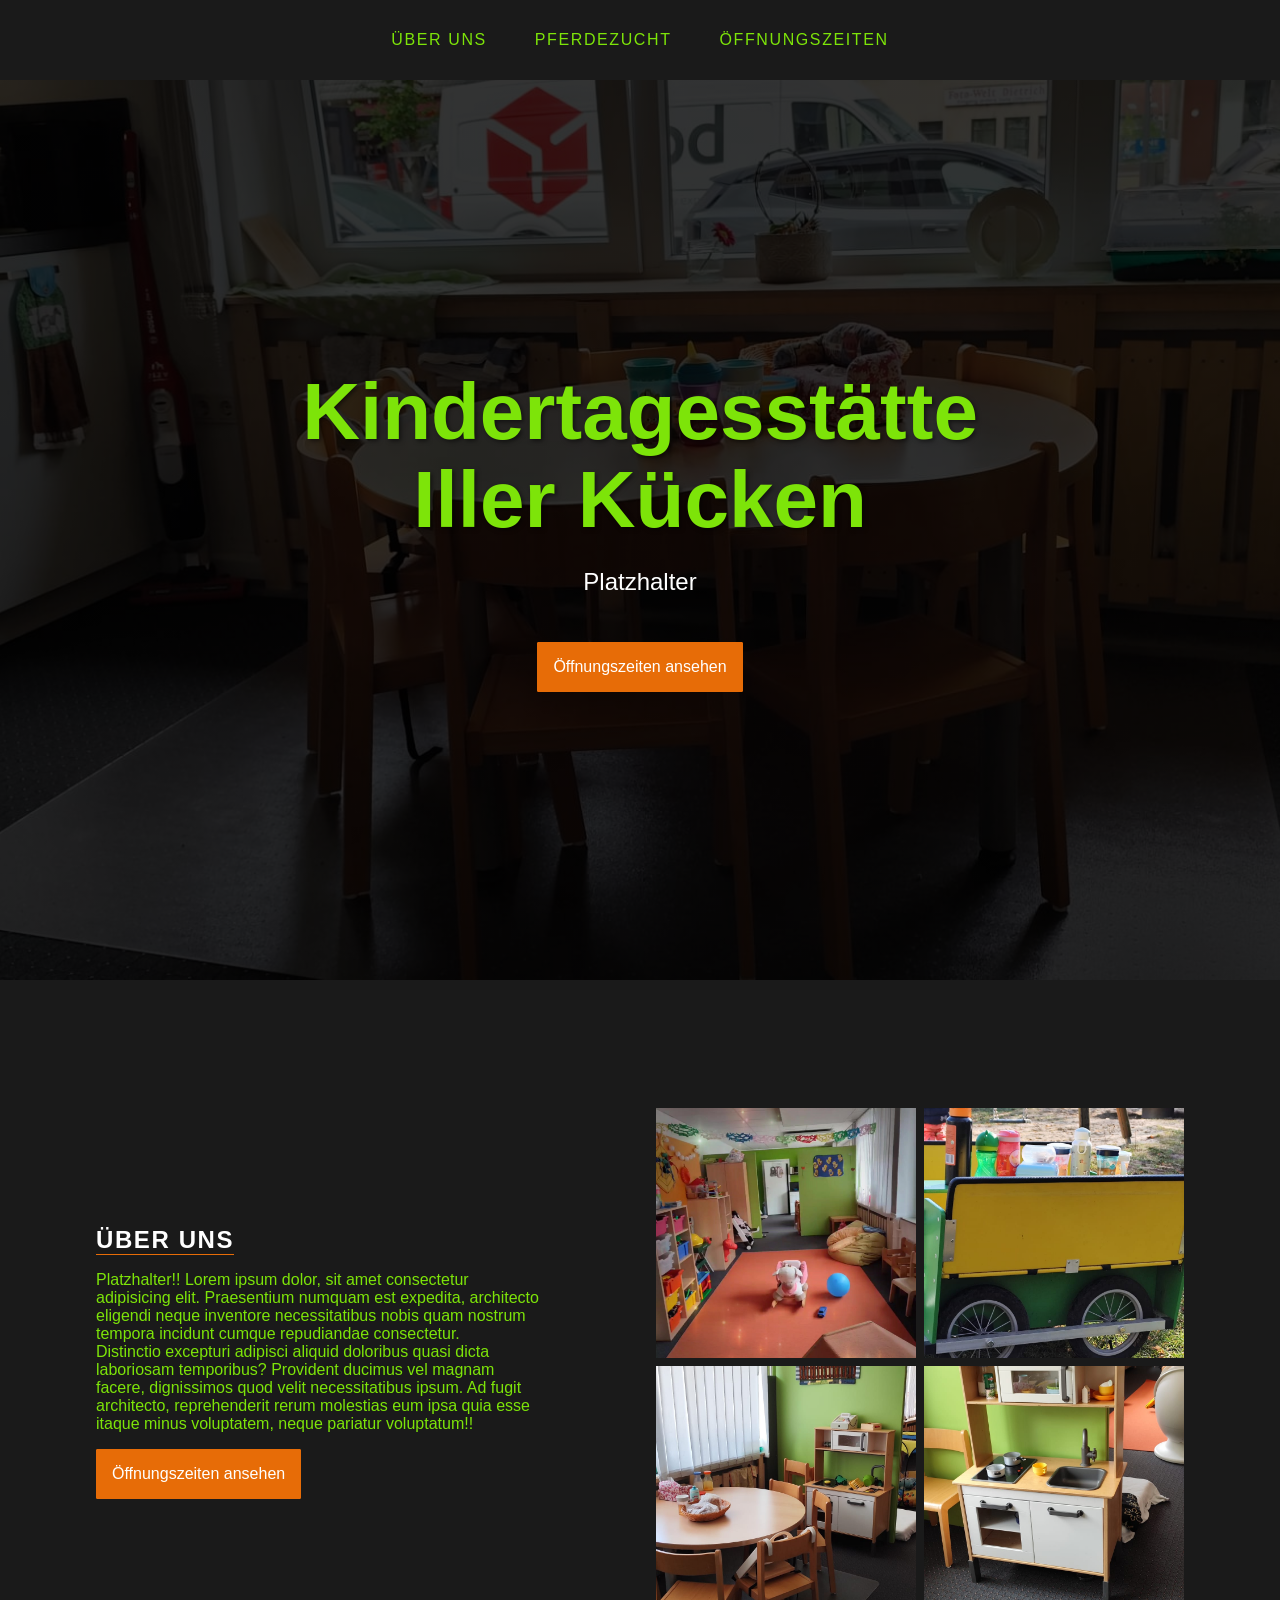
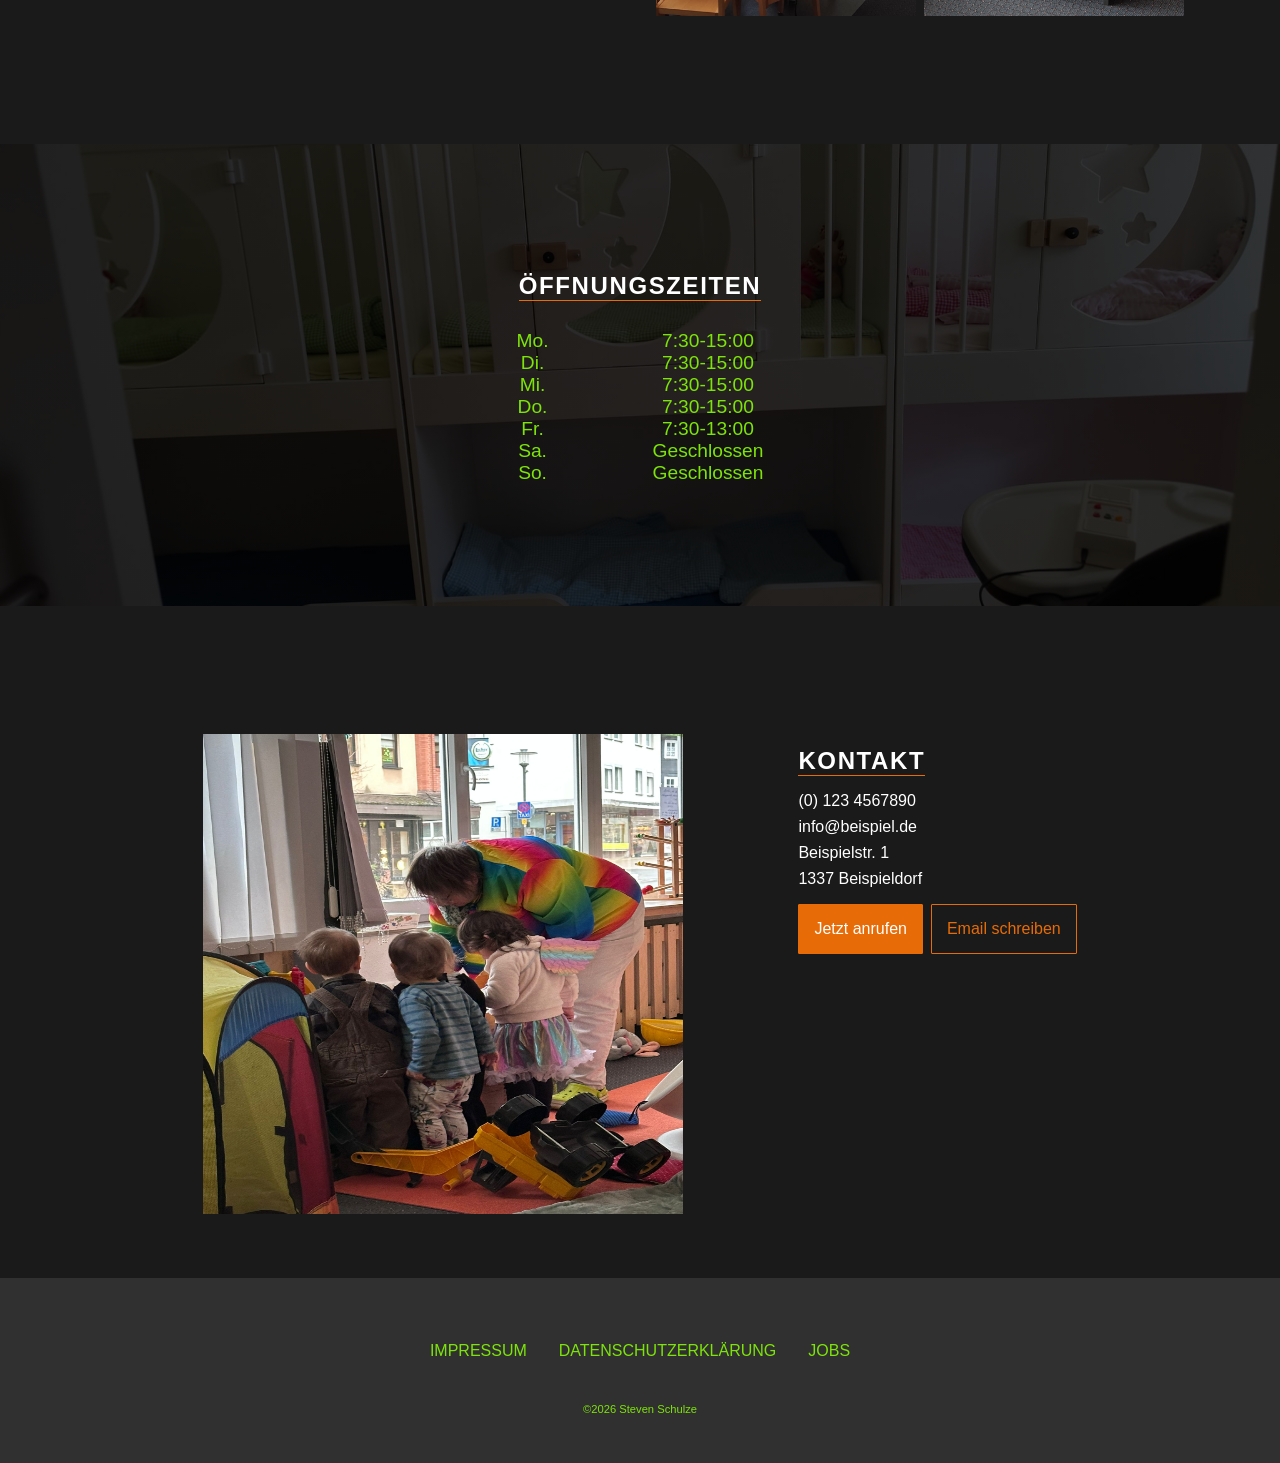
==== Kindertagestätte/index.html @ 0b9735b8 "Changes" ====
<!doctype html>
<html lang="de">
  <head>
    <meta charset="UTF-8" />
    <meta name="viewport" content="width=device-width, initial-scale=1.0" />
    <title>Kindertagestätte-Iller Kücken</title>
    <link rel="stylesheet" href="style.css" />
  </head>
  <body>
    <nav class="navie">
      <a href="#about" class="nav">Über<wbr /> Uns</a>
      <a href="http://www.kaiserhof-connemara.de/" target="_blank" class="nav"
        >Pferde<wbr />zucht</a
      >
      <a href="#info" class="nav">Öffnungs<wbr />zeiten</a>
    </nav>
    <section class="hero">
      <div class="hero-img">
        <h1 class="Title">
          Kindertagesstätte <br />
          Iller Kücken
        </h1>
        <p class="absatz">Platzhalter</p>
        <a href="#" class="button-hero button">Öffnungszeiten ansehen</a>
      </div>
    </section>
    <section id="about" class="about container">
      <div class="about-content">
        <h2 class="header2 head">Über Uns</h2>
        <p class="about-text">
          Platzhalter!! Lorem ipsum dolor, sit amet consectetur adipisicing
          elit. Praesentium numquam est expedita, architecto eligendi neque
          inventore necessitatibus nobis quam nostrum tempora incidunt cumque
          repudiandae consectetur.
          <br />
          Distinctio excepturi adipisci aliquid doloribus quasi dicta laboriosam
          temporibus? Provident ducimus vel magnam facere, dignissimos quod
          velit necessitatibus ipsum. Ad fugit architecto, reprehenderit rerum
          molestias eum ipsa quia esse itaque minus voluptatem, neque pariatur
          voluptatum!!
        </p>
        <a href="#" class="button-hero button">Öffnungszeiten ansehen</a>
      </div>
      <div class="about-images">
        <img src="./Imeges/Eingang.jpg" alt="Eingang" class="grid-bild" />
        <img
          src="./Imeges/Stroll.jpg"
          alt="Spaziergang im Freien"
          class="grid-bild"
        />
        <img src="./Imeges/Eatroom.jpg" alt="Kind Spielt" class="grid-bild" />
        <img
          src="./Imeges/PlayKitchen.jpg"
          alt="Spielküche"
          class="grid-bild"
        />
      </div>
    </section>
    <section id="info" class="info">
      <div class="info-content">
        <h2 class="header head">Öffnungszeiten</h2>
        <div class="wrapper">
          <div class="tage">
            <p>Mo.</p>
            <p>Di.</p>
            <p>Mi.</p>
            <p>Do.</p>
            <p>Fr.</p>
            <p>Sa.</p>
            <p>So.</p>
          </div>
          <div class="time">
            <p>7:30-15:00</p>
            <p>7:30-15:00</p>
            <p>7:30-15:00</p>
            <p>7:30-15:00</p>
            <p>7:30-13:00</p>
            <p>Geschlossen</p>
            <p>Geschlossen</p>
          </div>
        </div>
      </div>
    </section>
    <section id="kontakt-section">
      <div class="contact-content">
        <img src="./Imeges/Childs.jpg" alt="" class="party-people" />
        <div class="contact-text">
          <h2 class="header3 head">Kontakt</h2>

          <p class="kontakt-daten">(0) 123 4567890</p>
          <p class="kontakt-daten">info@beispiel.de</p>
          <p class="kontakt-daten">Beispielstr. 1</p>
          <p class="kontakt-daten">1337 Beispieldorf</p>

          <div class="button-container">
            <a class="button" id="kontakt" href="tel:0123 4567890"
              >Jetzt anrufen</a
            >
            <a class="button" id="mail" href="mailto: st.schulze89@gmail.com"
              >Email schreiben</a
            >
          </div>
        </div>
      </div>
    </section>
    <footer class="navie" id="footer-section">
      <div class="footer-container">
        <a href="#" class="footer-nav">impressum</a
        ><a href="#" class="footer-nav">Datenschutzerklärung</a
        ><a href="#" class="footer-nav">jobs</a>
      </div>
      <p class="copy">&copy;2026 Steven Schulze</p>
    </footer>
  </body>
</html>
---- Kindertagestätte/style.css ----
* {
  margin: 0;
  padding: 0;
}

html {
  scroll-behavior: smooth;
}
body {
  background-color: #1a1a1a;
  color: #ffffff;
  font-family: "Inter", sans-serif;

  --primery-color: #e76c07;
  --primery-text-color: #7de409;
}
/* Navigationleiste*/
.navie {
  background-color: #1a1a1a;
  height: 5rem;
  display: flex;
  justify-content: center;
  flex-direction: row;
  text-align: center;
  align-items: center;
  gap: 3rem;
  position: static;
  top: 0;
}

.nav {
  color: var(--primery-text-color);
  text-decoration: none;
  text-transform: uppercase;
  font-size: 2rem;
  letter-spacing: 0.1rem;
}

.nav:hover {
  color: var(--primery-color);
  transition: 0.5s;
}
/* Hero sektion*/
.hero {
  background-size: cover;
  background-position: center;
  min-height: 100vh;
  background-image:
    linear-gradient(rgba(0, 0, 0, 0.8), rgba(0, 0, 0, 0.8)),
    url("./Imeges/Background-hero.jpg");
  display: flex;
  flex-direction: row;
  align-items: center;
  justify-content: center;
  justify-items: center;
}
/* Hintergrund bild*/
.hero-img {
  padding: 2px;
  display: flex;
  flex-direction: column;
  justify-content: center;
  align-items: center;
  justify-items: center;
}

/* Überschrift*/
.Title {
  font-size: 6rem;
  text-shadow: 2px 2px 4px rgba(0, 0, 0, 0.5);
  display: flex;
  color: var(--primery-text-color);
  flex-direction: row;
  justify-content: center;
  align-items: center;
  text-align: center;
  line-height: 1rem;
  font-family: "Lobster", sans-serif;
  margin-bottom: 1.5rem;
}
/* Absatz hero-section*/
.absatz {
  display: flex;
  flex-direction: row;
  justify-content: center;
  align-items: center;
  font-size: 2rem;
  margin: 0 0 40px 0;
}
/* Link- Button-hero section*/
.button-hero {
  display: none;
  font-size: 20px;
  color: var(--primery-text-color);
  display: flex;
  flex-direction: row;
  justify-content: center;
  align-items: center;
  border-radius: 5px;
  padding: 10px;
  background-color: var(--primery-color);
  text-decoration: none;
  border: 1px solid var(--primery-color);
  transition: 0.5s;
}

.button-hero:hover {
  background-color: transparent;
  color: var(--primery-color);
}

/*about-Überschrift*/
.head {
  border-bottom: 1px solid var(--primery-color);
  text-transform: uppercase;
  margin: 2rem 0 1rem 0;
  position: relative;
  letter-spacing: 0.1rem;
  width: fit-content;
}

.about-text {
  color: var(--primery-text-color);
  font-size: 0.9rem;
}

/* about-button*/
.button {
  font-size: 16px;
  color: var(--primery-text-color);
  display: flex;
  flex-direction: row;
  align-items: center;
  width: max-content;
  border-radius: 5px;
  padding: 10px;
  background-color: var(--primery-color);
  text-decoration: none;
  border: 1px solid var(--primery-color);
  transition: 0.5s;
  margin: 1rem 0 0 0;
}

#about {
  max-width: 85%;
  margin: 0 auto;
}

.button-about:hover {
  background-color: transparent;
  color: var(--primery-color);
}

.about {
  display: grid;
  gap: 2rem;
  max-width: 85%;
  align-items: center;
}
.about-images {
  display: grid;
  grid-template-columns: 2fr 2fr;

  width: 250px;
  gap: 0.5rem;
  margin-top: 2rem;
}

.grid-bild {
  width: 250px;
  height: 250px;
  object-fit: cover;
}

/* Öffnungzeiten section */
#info {
  height: 30vh;
  background:
    linear-gradient(rgba(0, 0, 0, 0.8), rgba(0, 0, 0, 0.8)),
    url("./Imeges/Sleeproom.jpg");
  background-size: cover;
  background-position: center;
  background-repeat: no-repeat;
  margin: 8rem 0;
  padding: 6rem 0;
  width: 100%;
}
/* Öffnungszeiten-Inhalt */
.info-content {
  display: flex;
  flex-direction: column;
  text-align: center;
  justify-content: center;
  align-items: center;
  width: 100%;
  gap: 2rem;
}

.header {
  font-size: 2rem;
}

.tage {
  justify-content: center;
  align-items: center;
  color: var(--primery-text-color);
}
.time {
  color: var(--primery-text-color);
}
.wrapper {
  display: flex;
  justify-content: center;
  gap: 12rem;
}

.infos {
  display: flex;
  flex-direction: column;
  align-items: center;
  justify-content: center;
}

#kontakt-section {
  width: 100%;
}

.party-people {
  margin-bottom: 2rem;
}

.contact-content {
  display: flex;
  flex-direction: row;
  justify-content: space-evenly;
  width: 100%;
}

.contact-text {
  display: flex;
  flex-direction: column;
  align-items: flex-start;
}

.kontakt-daten {
  display: flex;
  flex-direction: column;
  align-items: center;
  text-align: center;
  margin-top: 0.5rem;
}

.head.contact {
  font-size: 2rem;
  margin: 0;
}

.button-container {
  display: flex;
  width: fit-content;
  flex-direction: row;
  background-color: #1a1a1a;
  align-items: center;
  margin: 0;
}

#kontakt:hover {
  color: var(--primery-color);
  background-color: transparent;
}

#mail {
  background-color: transparent;
  color: var(--primery-color);
  transition: 0.5s;
}

#mail:hover {
  background-color: var(--primery-color);
  color: white;
}

.party-people {
  max-height: 30%;
}

#footer-section {
  display: flex;
  flex-direction: row;
  justify-content: center;
  align-items: center;
  background-color: #303030;
  margin: 2rem 0 0 0;
  padding: 2rem 0 2rem 0;
  width: 100%;
  height: fit-content;
  font-size: 3rem;
}

.footer-nav {
  display: flex;
  flex-direction: column;
  align-items: center;
  justify-content: center;
  font-size: 4rem;
  text-decoration: none;
  text-transform: uppercase;
  color: var(--primery-text-color);
}

.footer-nav:hover {
  color: var(--primery-color);
}

.copy {
  display: flex;
  flex-direction: column;
  color: var(--primery-text-color);
}

/*Media-Queries*/
@media screen and (min-width: 344px) {
  .Title {
    font-size: 2.1rem;
    line-height: 2.2rem;
  }
  .absatz {
    font-size: 0.8rem;
    margin-bottom: 30px;
  }
  .button-hero {
    border-radius: 2px;
    background-color: var(--primery-color);
    color: #ffffff;
    padding: 10px;
    font-size: 1rem;
  }

  .head {
    font-size: 24px;
  }

  .nav {
    font-size: 0.9rem;
    gap: 2rem;
  }

  .wrapper {
    gap: 8rem;
  }

  .header3 {
    margin: 0.8rem 0 0.5rem 0;
  }

  .contact-content {
    display: flex;
    flex-direction: column;
    width: 85%;
    margin: 0 auto;
  }

  .grid-bild {
    width: 100%;
  }

  .button-container {
    display: flex;
    flex-direction: column;
    margin-bottom: 2rem;
  }

  #footer-section {
    display: flex;
    flex-direction: column;
    gap: 1rem;
    justify-content: center;
    align-items: center;
  }
  .footer-nav {
    font-size: 1rem;
    margin-bottom: 0.7rem;
  }

  .copy {
    font-size: 0.7rem;
    padding: 1rem;
  }
}

@media screen and (min-width: 600px) {
  .Title {
    font-size: 4rem;
    line-height: 5rem;
  }
  .absatz {
    font-size: 1.2rem;
  }
  .button {
    border-radius: 1px;
    background-color: var(--primery-color);
    color: #ffffff;
    padding: 10px;
  }
  .navi {
    font-size: 4rem;
  }
  .about-text {
    font-size: 1rem;
  }

  .contact-content {
    flex-direction: row;
    gap: 0.5rem;
  }
  .button-container {
    flex-direction: column;
    align-items: center;
    gap: 0.5rem;
  }

  .grid-bild {
    width: 30vw;
  }
  .about-content {
    max-width: 85%;
  }

  .party-people {
    width: 30rem;
    height: 30rem;
  }

  #footer-section {
    display: flex;
    flex-direction: column;
  }

  .footer-container {
    display: flex;
    flex-direction: row;
    gap: 2rem;
    justify-content: center;
    text-align: center;
    margin-top: 2rem;
  }

  .copy {
    display: flex;
    flex-direction: column;
    text-align: center;
  }
}

@media screen and (min-width: 1000px) {
  .Title {
    font-size: 5rem;
    line-height: 5.5rem;
  }
  .absatz {
    font-size: 1.5rem;
  }
  .button {
    background-color: var(--primery-color);
    color: #fff;
    padding: 15px;
  }

  .nav {
    font-size: 1rem;
    gap: 2rem;
  }

  #header2 {
    font-size: 2rem;
  }

  #about {
    grid-template-columns: 1fr 1fr;
    margin-top: 6rem;
  }

  .about-images .rechte-bilder {
    align-items: center;
  }

  .info-content {
    font-size: 1.2rem;
    gap: 0.8rem;
  }

  .wrapper {
    gap: 6.5rem;
  }

  .button-container {
    display: flex;
    flex-direction: row;
  }

  .about-images {
    width: 100%;
  }

  .grid-bild {
    width: 100%;
  }
}

@media screen and (min-width: 1400px) {
  .container {
    max-width: 1200px;
  }
}
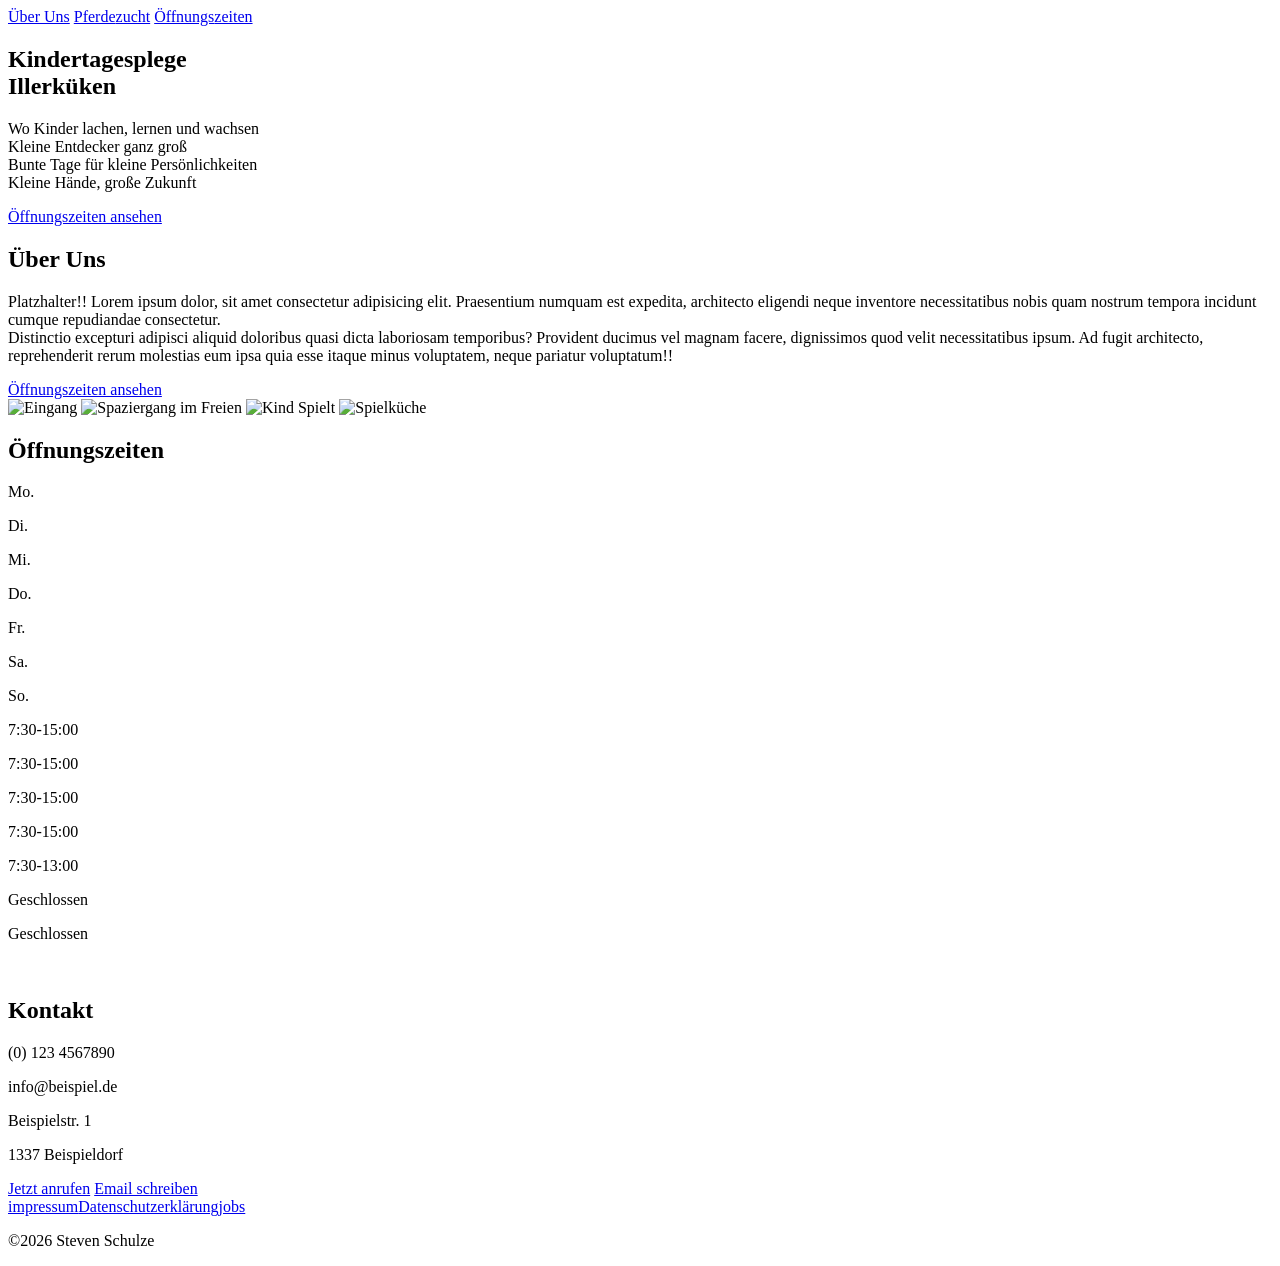
==== commit 75045cc3: "Motto added" ====
--- a/Kindertagestätte/index.html
+++ b/Kindertagestätte/index.html
@@ -3,7 +3,7 @@
   <head>
     <meta charset="UTF-8" />
     <meta name="viewport" content="width=device-width, initial-scale=1.0" />
-    <title>Kindertagestätte-Iller Kücken</title>
+    <title>Kindertagespflege Illerküken</title>
     <link rel="stylesheet" href="style.css" />
   </head>
   <body>
@@ -17,10 +17,14 @@
     <section class="hero">
       <div class="hero-img">
         <h1 class="Title">
-          Kindertagesstätte <br />
-          Iller Kücken
+          Kindertagesplege <br />
+          Illerküken
         </h1>
-        <p class="absatz">Platzhalter</p>
+        <p class="absatz">
+          Wo Kinder lachen, lernen und wachsen <br />Kleine Entdecker ganz
+          groß<br />Bunte Tage für kleine Persönlichkeiten <br />Kleine Hände,
+          große Zukunft
+        </p>
         <a href="#" class="button-hero button">Öffnungszeiten ansehen</a>
       </div>
     </section>
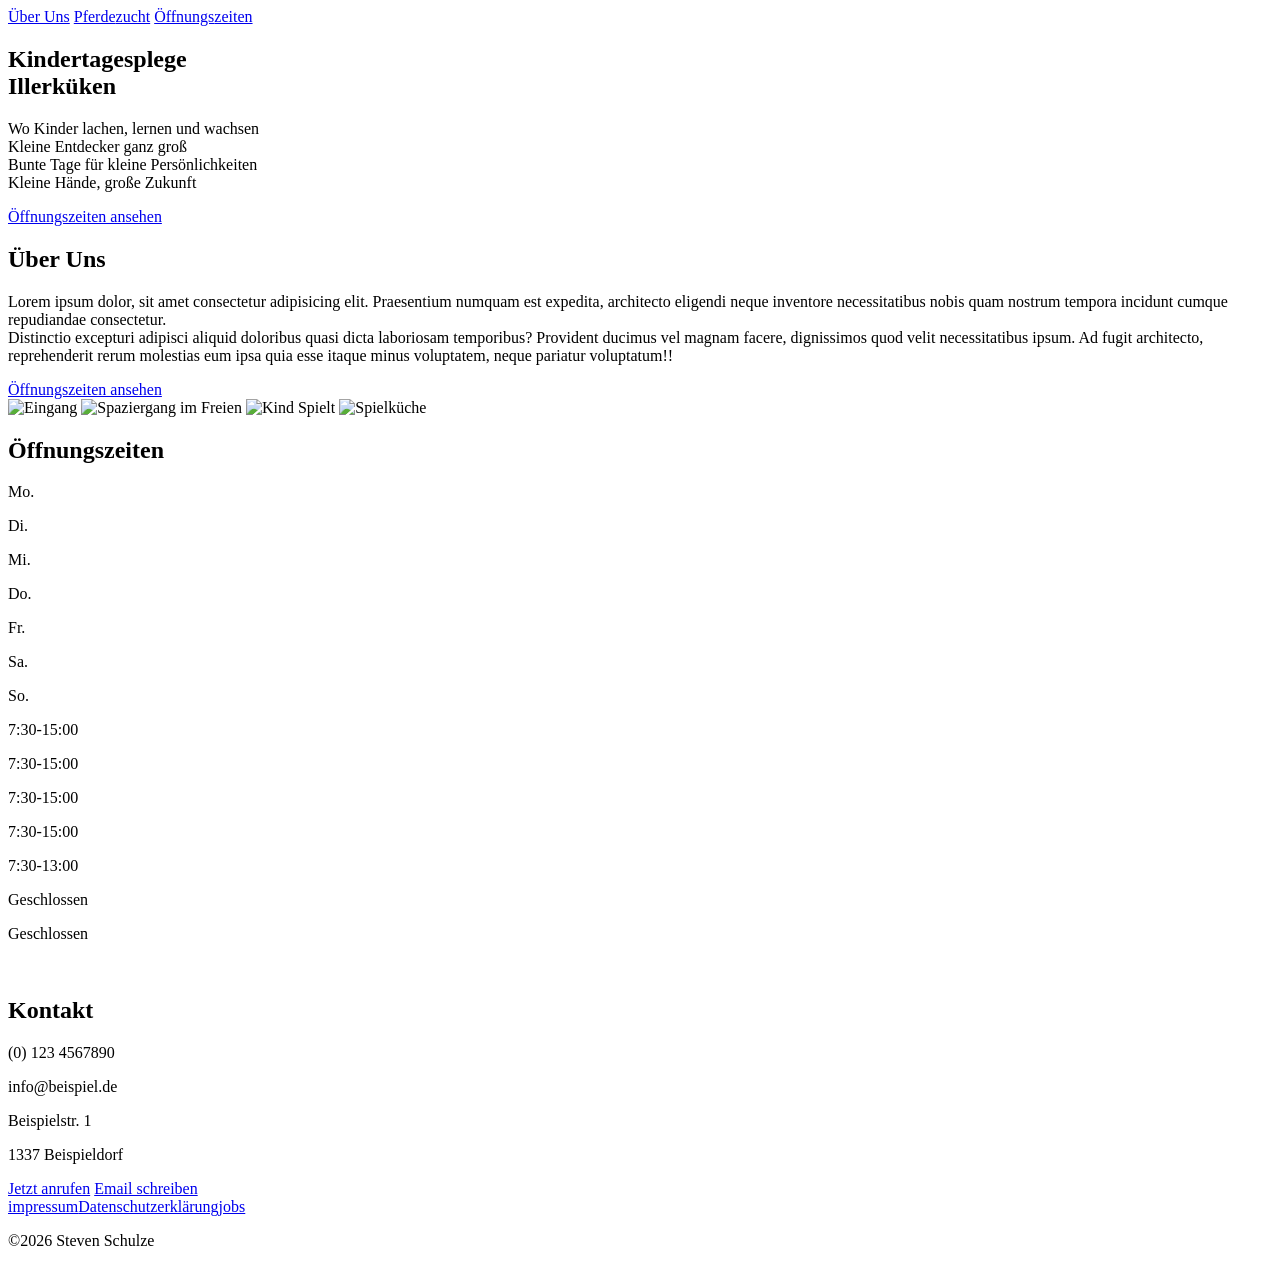
==== commit 0e43bef2: "Changes" ====
--- a/Kindertagestätte/index.html
+++ b/Kindertagestätte/index.html
@@ -32,10 +32,10 @@
       <div class="about-content">
         <h2 class="header2 head">Über Uns</h2>
         <p class="about-text">
-          Platzhalter!! Lorem ipsum dolor, sit amet consectetur adipisicing
-          elit. Praesentium numquam est expedita, architecto eligendi neque
-          inventore necessitatibus nobis quam nostrum tempora incidunt cumque
-          repudiandae consectetur.
+          Lorem ipsum dolor, sit amet consectetur adipisicing elit. Praesentium
+          numquam est expedita, architecto eligendi neque inventore
+          necessitatibus nobis quam nostrum tempora incidunt cumque repudiandae
+          consectetur.
           <br />
           Distinctio excepturi adipisci aliquid doloribus quasi dicta laboriosam
           temporibus? Provident ducimus vel magnam facere, dignissimos quod
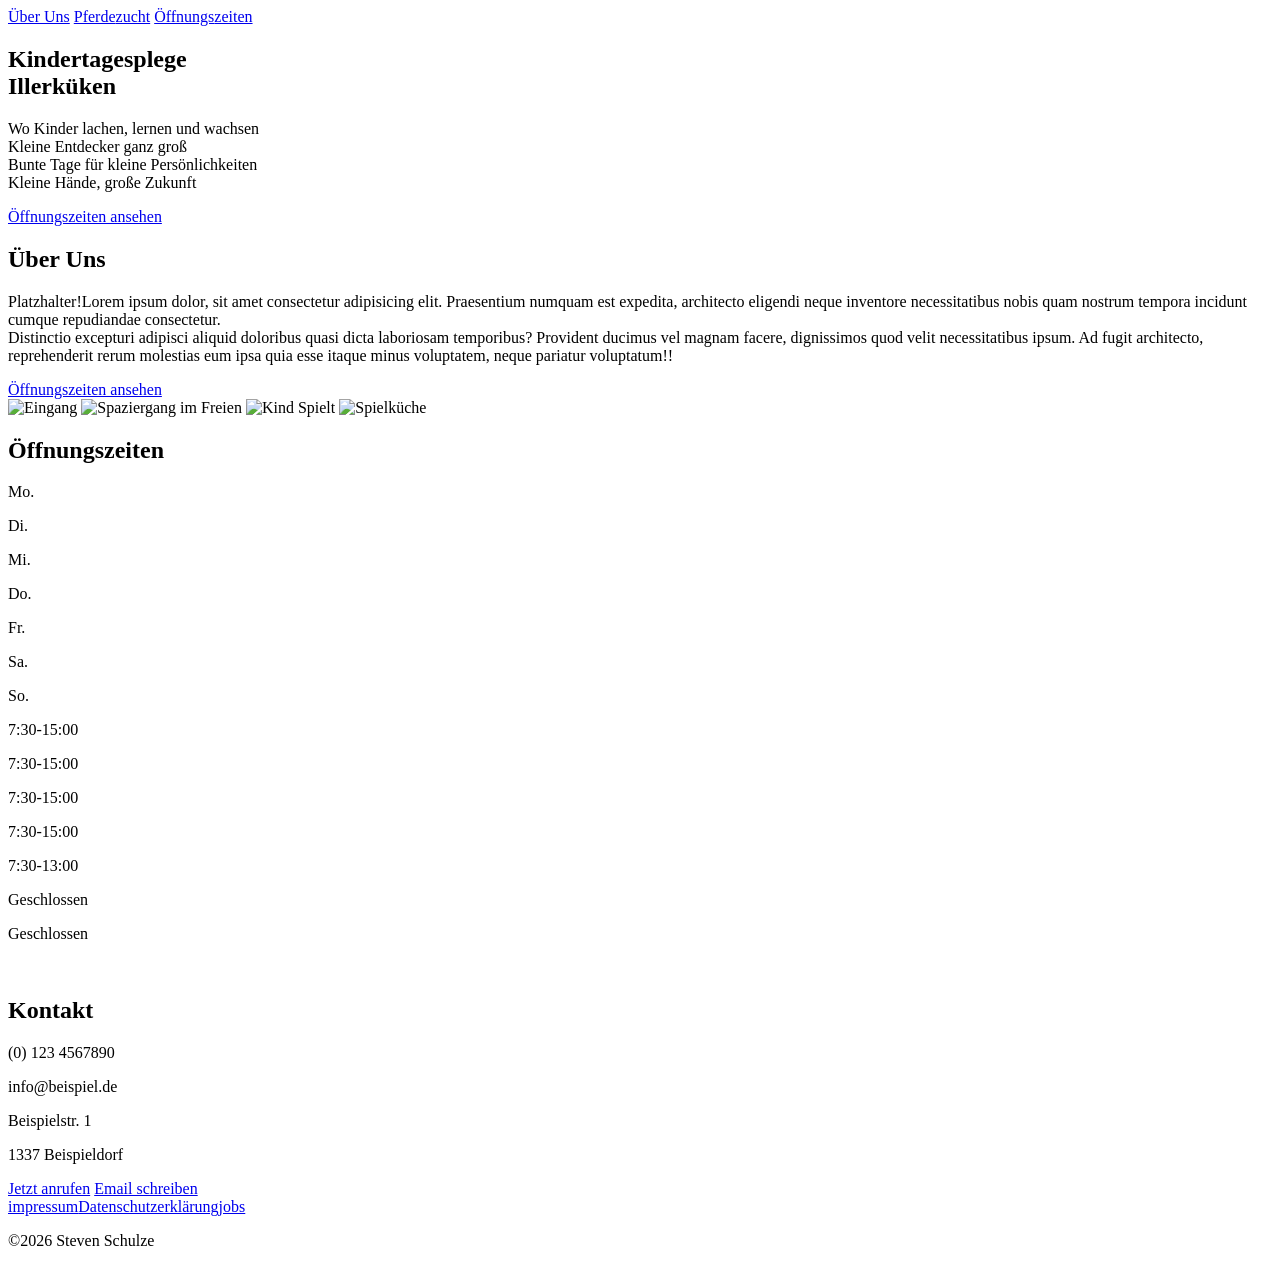
==== commit ea70da91: "Changes on Website" ====
--- a/Kindertagestätte/index.html
+++ b/Kindertagestätte/index.html
@@ -32,8 +32,8 @@
       <div class="about-content">
         <h2 class="header2 head">Über Uns</h2>
         <p class="about-text">
-          Lorem ipsum dolor, sit amet consectetur adipisicing elit. Praesentium
-          numquam est expedita, architecto eligendi neque inventore
+          Platzhalter!Lorem ipsum dolor, sit amet consectetur adipisicing elit.
+          Praesentium numquam est expedita, architecto eligendi neque inventore
           necessitatibus nobis quam nostrum tempora incidunt cumque repudiandae
           consectetur.
           <br />
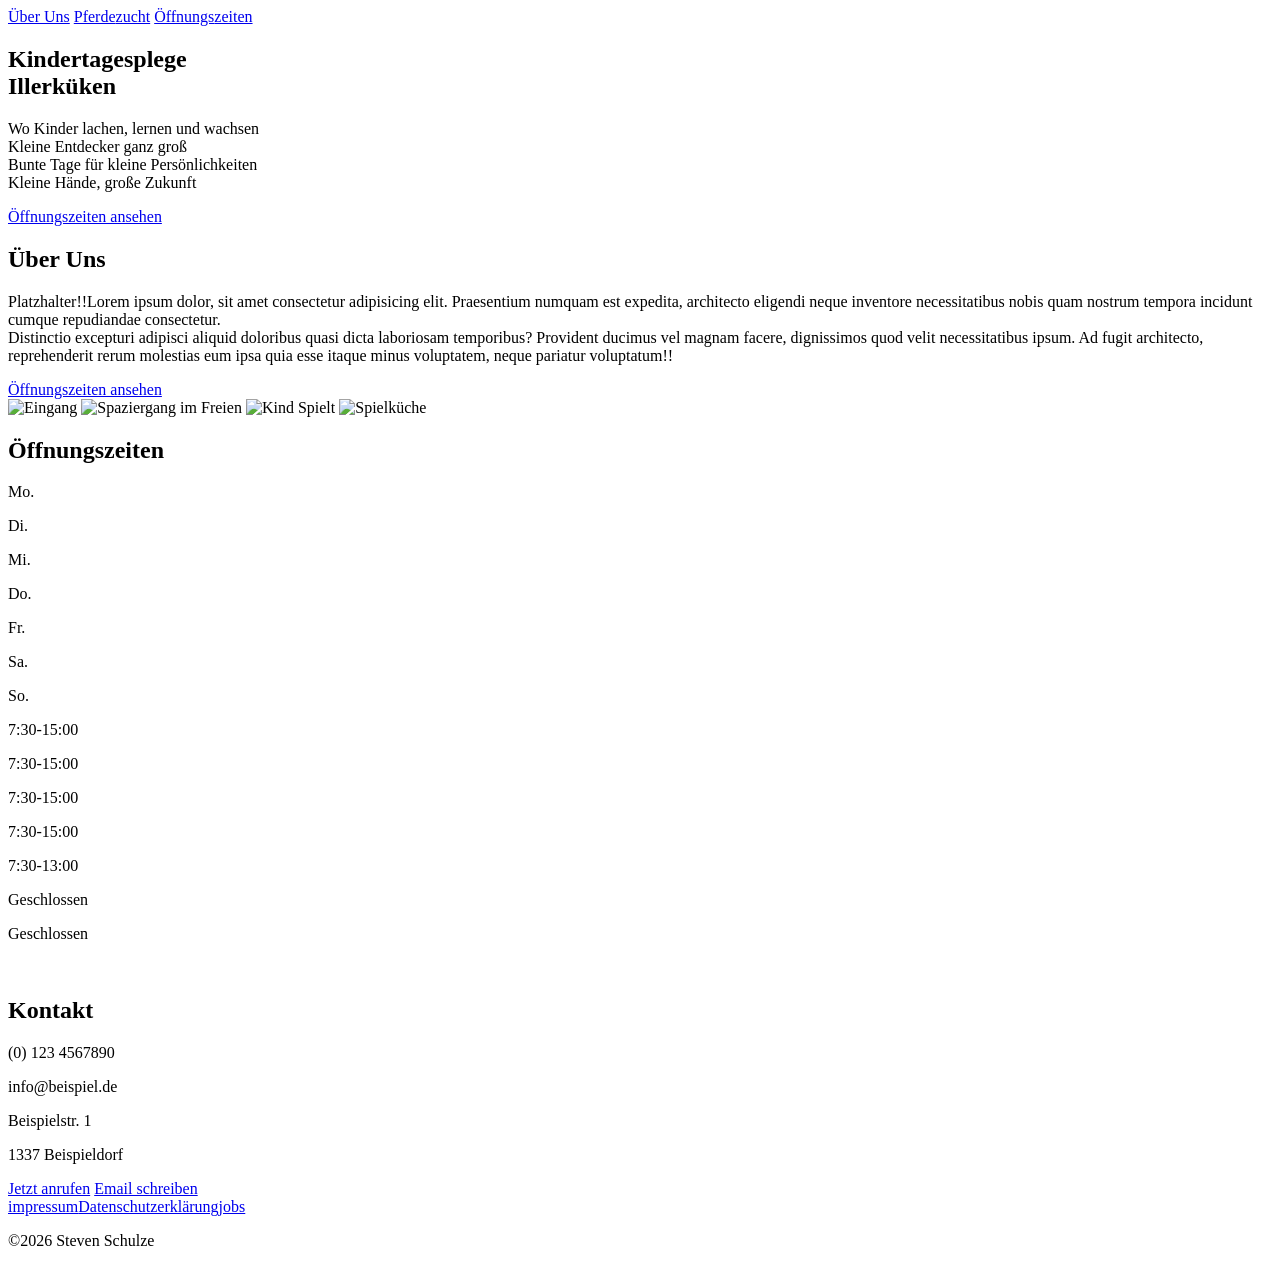
==== commit fbebc5d2: "Changes and Tests" ====
--- a/Kindertagestätte/index.html
+++ b/Kindertagestätte/index.html
@@ -32,7 +32,7 @@
       <div class="about-content">
         <h2 class="header2 head">Über Uns</h2>
         <p class="about-text">
-          Platzhalter!Lorem ipsum dolor, sit amet consectetur adipisicing elit.
+          Platzhalter!!Lorem ipsum dolor, sit amet consectetur adipisicing elit.
           Praesentium numquam est expedita, architecto eligendi neque inventore
           necessitatibus nobis quam nostrum tempora incidunt cumque repudiandae
           consectetur.
